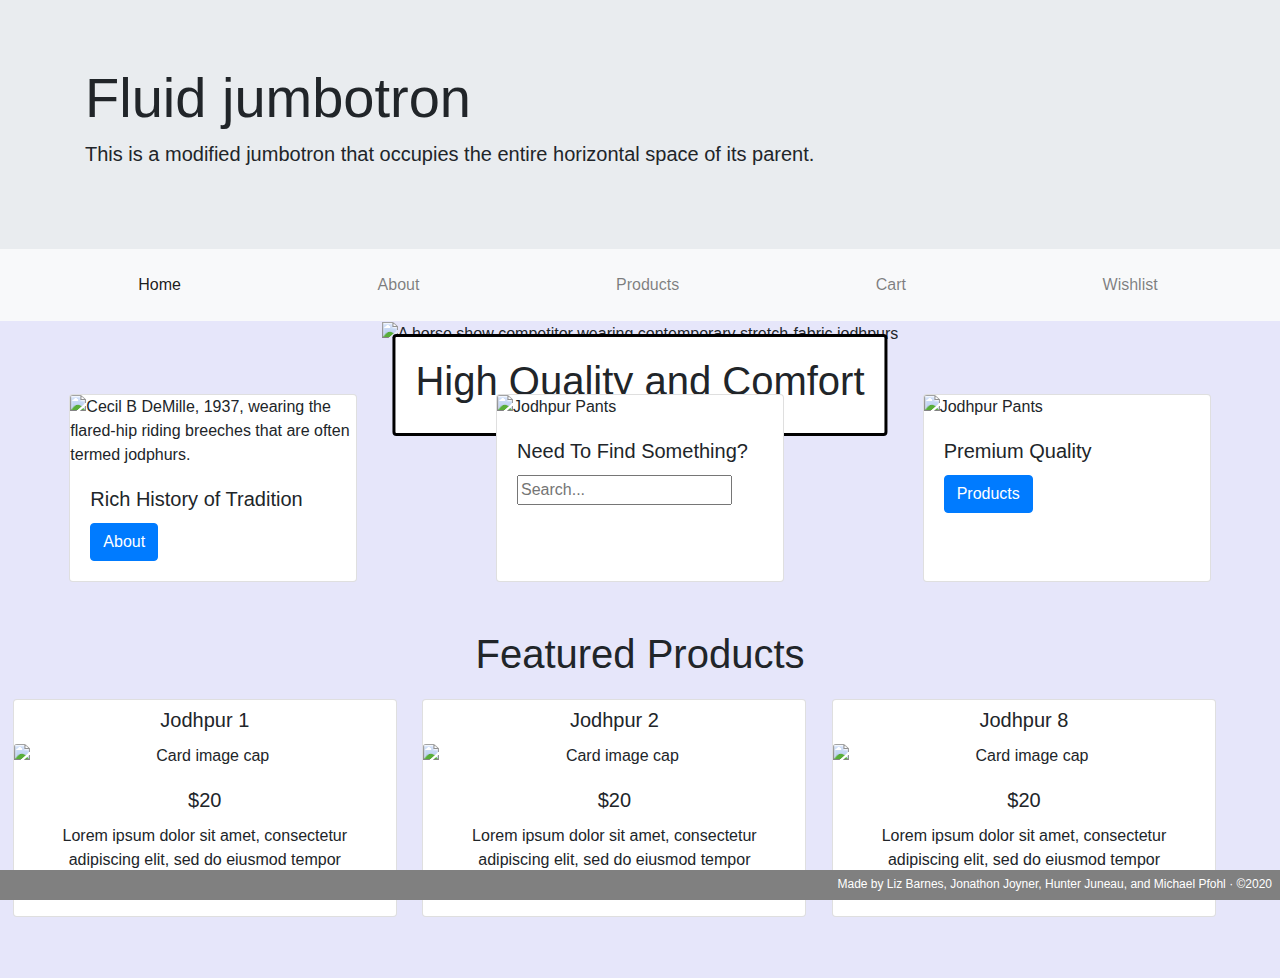
==== index.html @ e1a15bae "Merge pull request #45 from nss-evening-cohort-13/hj-home-featured" ====
<!DOCTYPE html>
<html lang="en">
	<head>
		<meta charset="UTF-8" />
		<meta name="viewport" content="width=device-width, initial-scale=1.0" />
		<title>Jodhpur Pants</title>
		<link
			rel="stylesheet"
			href="https://stackpath.bootstrapcdn.com/bootstrap/4.5.2/css/bootstrap.min.css"
			integrity="sha384-JcKb8q3iqJ61gNV9KGb8thSsNjpSL0n8PARn9HuZOnIxN0hoP+VmmDGMN5t9UJ0Z"
			crossorigin="anonymous"
		/>
		<link rel="stylesheet" href="main.css" />
	</head>
	<body>
		<!-- Navbar Start -->
		<div class="jumbotron jumbotron-fluid m-0">
			<div class="container">
				<h1 class="display-4">Fluid jumbotron</h1>
				<p class="lead">
					This is a modified jumbotron that occupies the entire horizontal space
					of its parent.
				</p>
			</div>
		</div>
		<nav class="m-0 navbar navbar-expand-lg navbar-light bg-light sticky-top">
			<a class="navbar-brand" href="#"></a>
			<button
				class="navbar-toggler"
				type="button"
				data-toggle="collapse"
				data-target="#navbarNavDropdown"
				aria-controls="navbarNavDropdown"
				aria-expanded="false"
				aria-label="Toggle navigation"
			>
				<span class="navbar-toggler-icon"></span>
			</button>
			<div
				class="collapse navbar-collapse m-0 d-block p-2 justify-content-around"
				id="navbarNavDropdown"
			>
				<ul class="navbar-nav d-flex justify-content-around w-100">
					<li class="nav-item active">
						<a class="nav-link" href="index.html"
							>Home <span class="sr-only">(current)</span></a
						>
					</li>
					<li class="nav-item">
						<a class="nav-link" href="about.html">About</a>
					</li>
					<li class="nav-item">
						<a class="nav-link" href="products.html">Products</a>
					</li>
					<li class="nav-item">
						<a class="nav-link" id="cart-nav">Cart</a>
					</li>
					<li class="nav-item">
						<a class="nav-link" id="wishlist-nav">Wishlist</a>
					</li>
				</ul>
			</div>
		</nav>
		<!-- Navbar End -->
		<!-- Main Image Start -->
		<div class="main-img-container">
			<img
				class="main-img"
				src="https://upload.wikimedia.org/wikipedia/commons/thumb/f/fa/Horse_riding_in_coca_cola_arena_-_melbourne_show_2005.jpg/1200px-Horse_riding_in_coca_cola_arena_-_melbourne_show_2005.jpg"
				alt="A horse show competitor wearing contemporary stretch-fabric jodhpurs"
			/>
			<div class="card main-img-text">
				<h1 class="card-body">
					High Quality and Comfort
				</h1>
			</div>
		</div>
		<!-- Main Image End -->
		<!-- Feature Cards Start -->
		<div class="d-flex flex-row justify-content-around mt-5 mb-5">
			<div class="card" style="width: 18rem;">
				<img
					src="https://upload.wikimedia.org/wikipedia/commons/thumb/9/9f/Cecil_B_DeMille_1937.JPG/220px-Cecil_B_DeMille_1937.JPG"
					class="card-img-top"
					alt="Cecil B DeMille, 1937, wearing the flared-hip riding breeches that are often termed jodphurs."
				/>
				<div class="card-body">
					<h5 class="card-title">Rich History of Tradition</h5>
					<a href="./about.html" class="btn btn-primary">About</a>
				</div>
			</div>
			<div class="card" style="width: 18rem;">
				<img
					src="https://i.pinimg.com/originals/2d/55/c9/2d55c911b4bfd07874af13a6bf003126.jpg"
					class="card-img-top"
					alt="Jodhpur Pants"
				/>
				<div class="card-body">
					<h5 class="card-title">Need To Find Something?</h5>
					<input type="text" placeholder="Search..." />
				</div>
			</div>
			<div class="card" style="width: 18rem;">
				<img
					src="https://skypic.attic.city/?bucket=cdn.attic.city&key=items/1f12242be04d0195723a4af8f5a5dfd76d7a2e0e3f367a5ec903181e2983c813-w670h705q75fit.jpeg"
					class="card-img-top"
					alt="Jodhpur Pants"
				/>
				<div class="card-body">
					<h5 class="card-title">Premium Quality</h5>
					<a href="./products.html" class="btn btn-primary">Products</a>
				</div>
			</div>
		</div>
		<!-- Feature Cards End -->
		<!-- Featured Products Start -->
		<div class="mb-5">
			<h1 class="text-center">Featured Products</h1>
			<div class="d-flex" id="featured-products"></div>
		</div>
		<!-- Featured Products End -->
		<!-- Footer Start -->
		<div class="text-right footer--container">
			<p class="mr-2 footer--content">
				Made by <a href="https://github.com/liz-barnes">Liz Barnes,</a>
				<a href="https://github.com/Jonathon22">Jonathon Joyner,</a>
				<a href="https://github.com/HunterJuneau">Hunter Juneau,</a> and
				<a href="https://github.com/michaelpfohl">Michael Pfohl</a> · ©2020
			</p>
		</div>
		<!-- Footer End -->

		<script
			src="https://code.jquery.com/jquery-3.5.1.slim.min.js"
			integrity="sha384-DfXdz2htPH0lsSSs5nCTpuj/zy4C+OGpamoFVy38MVBnE+IbbVYUew+OrCXaRkfj"
			crossorigin="anonymous"
		></script>
		<script
			src="https://cdn.jsdelivr.net/npm/popper.js@1.16.1/dist/umd/popper.min.js"
			integrity="sha384-9/reFTGAW83EW2RDu2S0VKaIzap3H66lZH81PoYlFhbGU+6BZp6G7niu735Sk7lN"
			crossorigin="anonymous"
		></script>
		<script
			src="https://stackpath.bootstrapcdn.com/bootstrap/4.5.2/js/bootstrap.min.js"
			integrity="sha384-B4gt1jrGC7Jh4AgTPSdUtOBvfO8shuf57BaghqFfPlYxofvL8/KUEfYiJOMMV+rV"
			crossorigin="anonymous"
		></script>
		<script src="main.js"></script>
	</body>
</html>
---- main.css ----
body {
    background: lavender;
   
}

.footer--container {
    position: fixed;
    left: 0;
    bottom: 0;
    width: 100%;
    background: gray;
    color: white;
    height: 30px;
    text-align: center;
}

.footer--content {
    font-size: 12px;
    padding:  5px 0px 0px 0px;
    margin: auto;
}

.footer--content a {
    color: white;
}
.footer--content a:hover {
    color: violet;
}

.tab-content h1 {
    justify-content: center;
    border-bottom: 1px solid gray;
    display: inline-block;
    letter-spacing: 2px;
    font-family: 'Courier New', Courier, monospace;
}

.tab-content {
    justify-content: space-around;
    padding: 50px;
    margin-left: 0;
    /* margin-left: 0; */
}

.tab-content p {
    margin-left: auto;
}

.col-4 {
    flex-basis: 0;
    flex-grow: 1;
    max-width: 100%;
    position: relative;
    padding: 50px;
    margin: 10px;
    width: 200px;
    box-sizing: border-box;
}

.list-group {
    margin-left: 60px;
}

.main-img-container {
    position: relative;
    text-align: center;
}

.main-img {
    width: 100%;
}

.main-img-text {
    position: absolute;
    top: 50%;
    left: 50%;
    transform: translate(-50%, 0);
    background-color: white;
    border: 3px solid black;
}
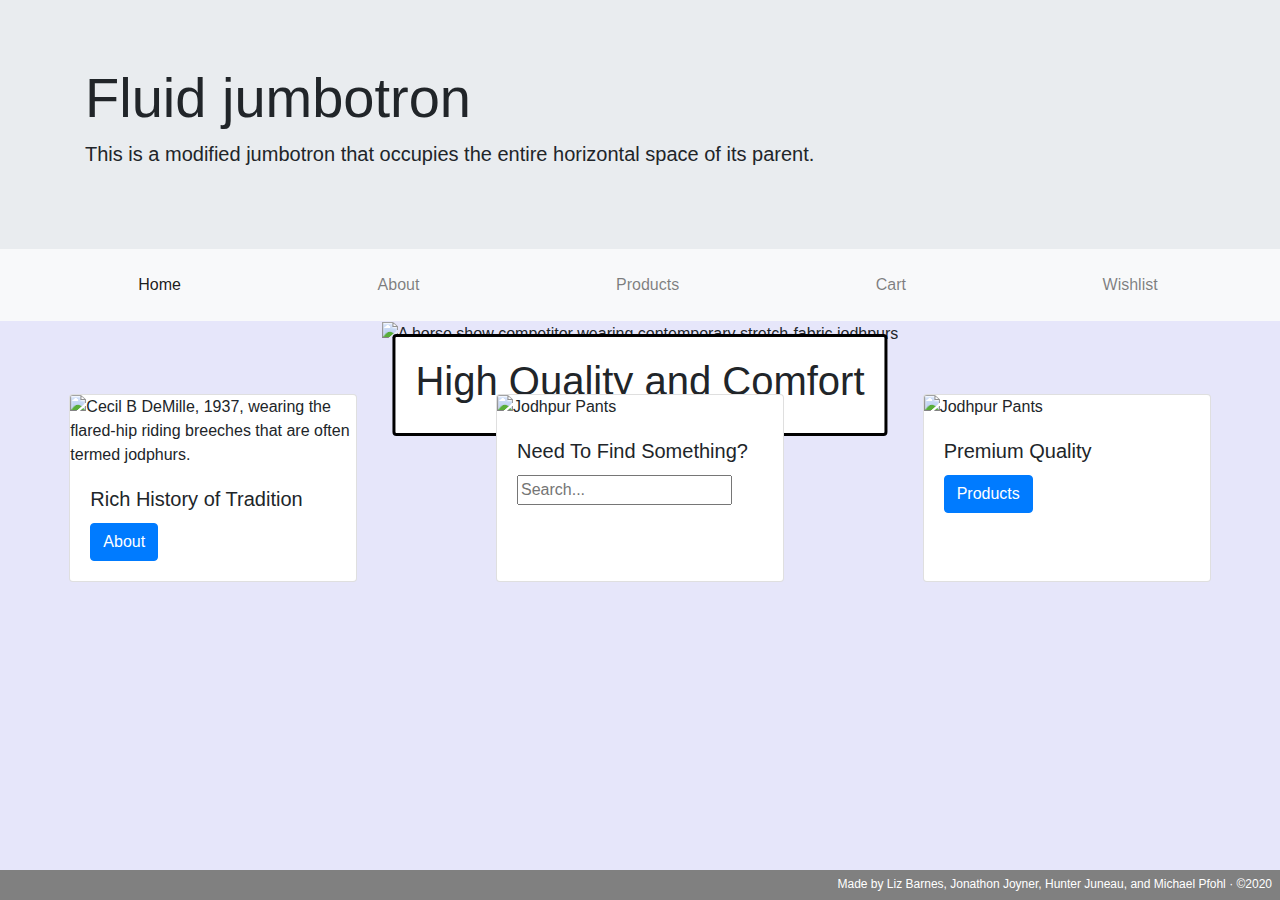
==== commit 9d6ccf3f: "show cart products, order summary, and wishlist when click 'cart'" ====
--- a/index.html
+++ b/index.html
@@ -54,10 +54,10 @@
 					</li>
 					<li class="nav-item">
 						<a class="nav-link" id="cart-nav">Cart</a>
-					</li>
-					<li class="nav-item">
-						<a class="nav-link" id="wishlist-nav">Wishlist</a>
-					</li>
+                    </li>
+                    <li class="nav-item">
+                        <a class="nav-link">Wishlist</a>
+                    </li>
 				</ul>
 			</div>
 		</nav>
@@ -113,12 +113,6 @@
 			</div>
 		</div>
 		<!-- Feature Cards End -->
-		<!-- Featured Products Start -->
-		<div class="mb-5">
-			<h1 class="text-center">Featured Products</h1>
-			<div class="d-flex" id="featured-products"></div>
-		</div>
-		<!-- Featured Products End -->
 		<!-- Footer Start -->
 		<div class="text-right footer--container">
 			<p class="mr-2 footer--content">
--- a/main.css
+++ b/main.css
@@ -1,6 +1,23 @@
 body {
     background: lavender;
    
+}
+
+#headerWishlist {
+    max-width: 300px;
+}
+
+#gridContainer {
+    list-style: none;
+   }
+
+#btnRemoveFromWishlist {
+    font-size: 12px;
+    margin-bottom: 35px;
+}
+
+#btnAddToCart {
+    font-size: 12px;
 }
 
 .footer--container {
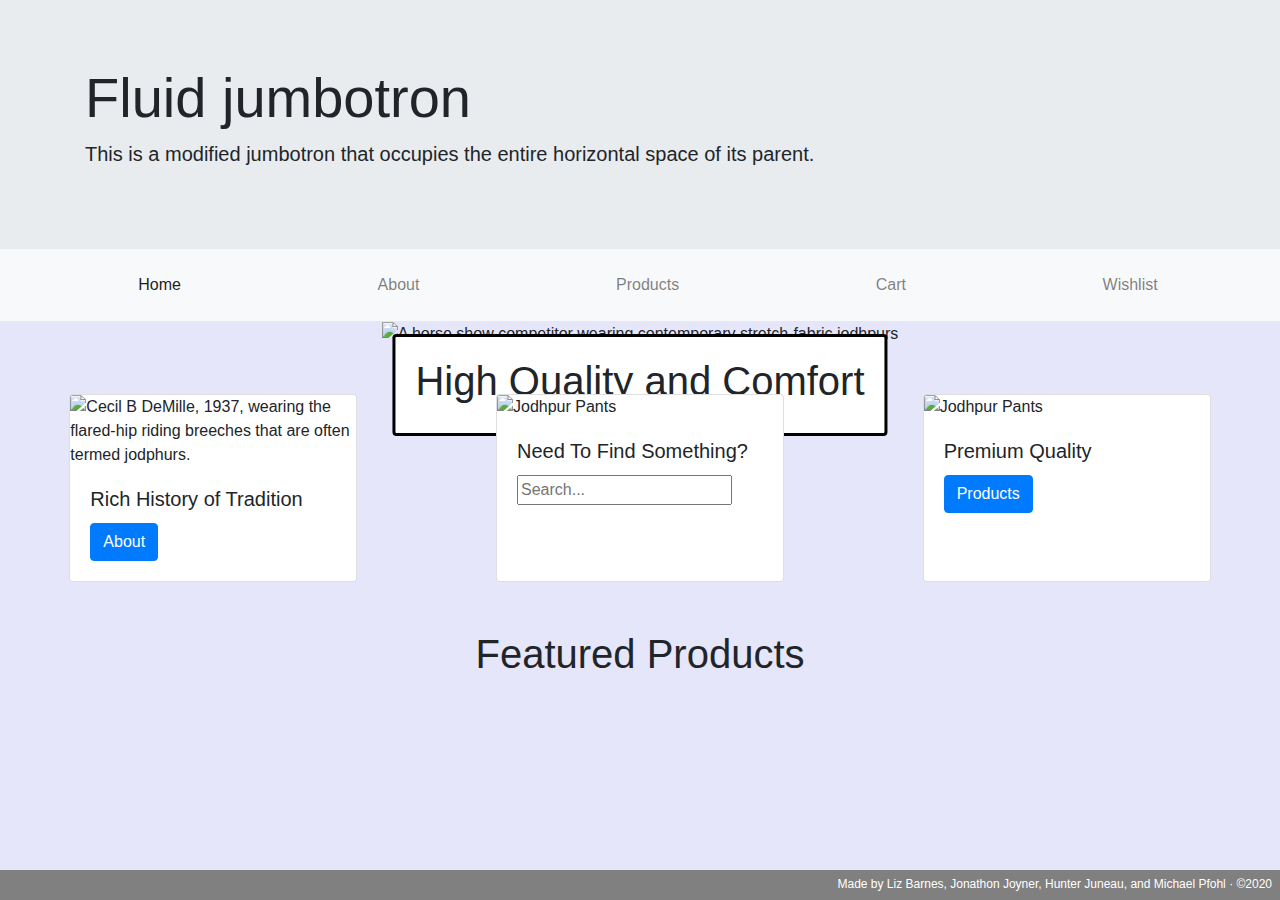
==== commit a873b6f7: "allow navbar to collapse when viewport reaches small size" ====
--- a/index.html
+++ b/index.html
@@ -37,7 +37,7 @@
 				<span class="navbar-toggler-icon"></span>
 			</button>
 			<div
-				class="collapse navbar-collapse m-0 d-block p-2 justify-content-around"
+				class="collapse navbar-collapse m-0 p-2 justify-content-around"
 				id="navbarNavDropdown"
 			>
 				<ul class="navbar-nav d-flex justify-content-around w-100">
@@ -53,11 +53,11 @@
 						<a class="nav-link" href="products.html">Products</a>
 					</li>
 					<li class="nav-item">
-						<a class="nav-link" id="cart-nav">Cart</a>
-                    </li>
-                    <li class="nav-item">
-                        <a class="nav-link">Wishlist</a>
-                    </li>
+						<a class="nav-link" id="cart-nav" href="">Cart</a>
+					</li>
+					<li class="nav-item">
+						<a class="nav-link" id="wishlist-nav" href="">Wishlist</a>
+					</li>
 				</ul>
 			</div>
 		</nav>
@@ -113,6 +113,12 @@
 			</div>
 		</div>
 		<!-- Feature Cards End -->
+		<!-- Featured Products Start -->
+		<div class="mb-5">
+			<h1 class="text-center">Featured Products</h1>
+			<div class="d-flex" id="featured-products"></div>
+		</div>
+		<!-- Featured Products End -->
 		<!-- Footer Start -->
 		<div class="text-right footer--container">
 			<p class="mr-2 footer--content">
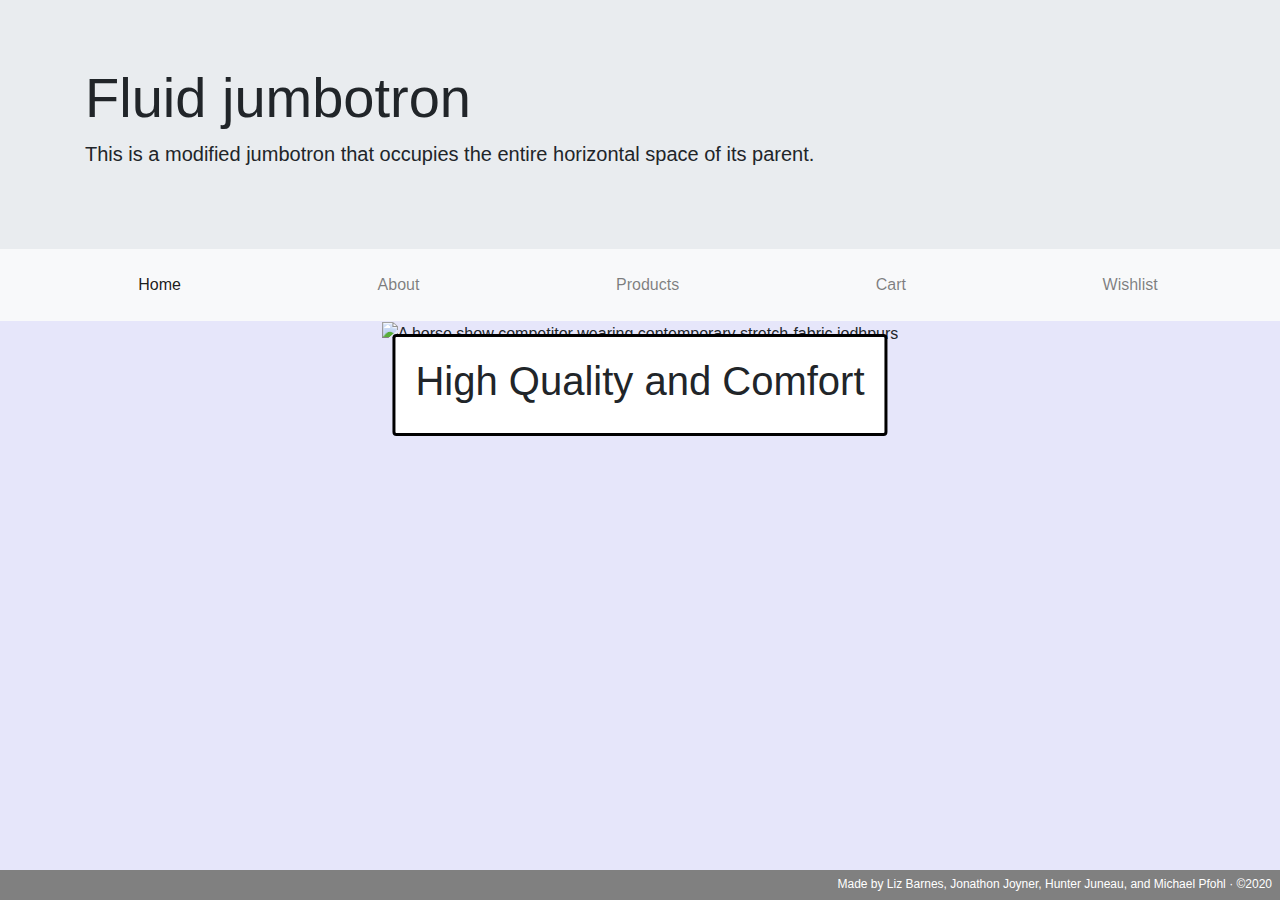
==== commit 4d9c521b: "added changes to populate information from comments form" ====
--- a/index.html
+++ b/index.html
@@ -37,7 +37,7 @@
 				<span class="navbar-toggler-icon"></span>
 			</button>
 			<div
-				class="collapse navbar-collapse m-0 p-2 justify-content-around"
+				class="collapse navbar-collapse m-0 d-block p-2 justify-content-around"
 				id="navbarNavDropdown"
 			>
 				<ul class="navbar-nav d-flex justify-content-around w-100">
@@ -53,72 +53,28 @@
 						<a class="nav-link" href="products.html">Products</a>
 					</li>
 					<li class="nav-item">
-						<a class="nav-link" id="cart-nav" href="">Cart</a>
-					</li>
-					<li class="nav-item">
-						<a class="nav-link" id="wishlist-nav" href="">Wishlist</a>
-					</li>
+						<a class="nav-link" id= "cart-nav">Cart</a>
+                    </li>
+                    <li class="nav-item">
+                        <a class="nav-link" id="wishlist-nav">Wishlist</a>
+                    </li>
 				</ul>
 			</div>
 		</nav>
 		<!-- Navbar End -->
 		<!-- Main Image Start -->
 		<div class="main-img-container">
-			<img
-				class="main-img"
+			<img class="main-img"
 				src="https://upload.wikimedia.org/wikipedia/commons/thumb/f/fa/Horse_riding_in_coca_cola_arena_-_melbourne_show_2005.jpg/1200px-Horse_riding_in_coca_cola_arena_-_melbourne_show_2005.jpg"
 				alt="A horse show competitor wearing contemporary stretch-fabric jodhpurs"
-			/>
-			<div class="card main-img-text">
-				<h1 class="card-body">
-					High Quality and Comfort
-				</h1>
-			</div>
+      />
+      <div class="card main-img-text">
+        <h1 class="card-body">
+          High Quality and Comfort
+        </h1>
+      </div>
 		</div>
 		<!-- Main Image End -->
-		<!-- Feature Cards Start -->
-		<div class="d-flex flex-row justify-content-around mt-5 mb-5">
-			<div class="card" style="width: 18rem;">
-				<img
-					src="https://upload.wikimedia.org/wikipedia/commons/thumb/9/9f/Cecil_B_DeMille_1937.JPG/220px-Cecil_B_DeMille_1937.JPG"
-					class="card-img-top"
-					alt="Cecil B DeMille, 1937, wearing the flared-hip riding breeches that are often termed jodphurs."
-				/>
-				<div class="card-body">
-					<h5 class="card-title">Rich History of Tradition</h5>
-					<a href="./about.html" class="btn btn-primary">About</a>
-				</div>
-			</div>
-			<div class="card" style="width: 18rem;">
-				<img
-					src="https://i.pinimg.com/originals/2d/55/c9/2d55c911b4bfd07874af13a6bf003126.jpg"
-					class="card-img-top"
-					alt="Jodhpur Pants"
-				/>
-				<div class="card-body">
-					<h5 class="card-title">Need To Find Something?</h5>
-					<input type="text" placeholder="Search..." />
-				</div>
-			</div>
-			<div class="card" style="width: 18rem;">
-				<img
-					src="https://skypic.attic.city/?bucket=cdn.attic.city&key=items/1f12242be04d0195723a4af8f5a5dfd76d7a2e0e3f367a5ec903181e2983c813-w670h705q75fit.jpeg"
-					class="card-img-top"
-					alt="Jodhpur Pants"
-				/>
-				<div class="card-body">
-					<h5 class="card-title">Premium Quality</h5>
-					<a href="./products.html" class="btn btn-primary">Products</a>
-				</div>
-			</div>
-		</div>
-		<!-- Feature Cards End -->
-		<!-- Featured Products Start -->
-		<div class="mb-5">
-			<h1 class="text-center">Featured Products</h1>
-			<div class="d-flex" id="featured-products"></div>
-		</div>
-		<!-- Featured Products End -->
 		<!-- Footer Start -->
 		<div class="text-right footer--container">
 			<p class="mr-2 footer--content">
--- a/main.css
+++ b/main.css
@@ -1,23 +1,6 @@
 body {
     background: lavender;
    
-}
-
-#headerWishlist {
-    max-width: 300px;
-}
-
-#gridContainer {
-    list-style: none;
-   }
-
-#btnRemoveFromWishlist {
-    font-size: 12px;
-    margin-bottom: 35px;
-}
-
-#btnAddToCart {
-    font-size: 12px;
 }
 
 .footer--container {
@@ -44,6 +27,8 @@
     color: violet;
 }
 
+
+
 .tab-content h1 {
     justify-content: center;
     border-bottom: 1px solid gray;
@@ -61,6 +46,7 @@
 
 .tab-content p {
     margin-left: auto;
+    margin-right: 100px;
 }
 
 .col-4 {
@@ -78,6 +64,7 @@
     margin-left: 60px;
 }
 
+
 .main-img-container {
     position: relative;
     text-align: center;
@@ -94,4 +81,10 @@
     transform: translate(-50%, 0);
     background-color: white;
     border: 3px solid black;
+}
+
+.container-md {
+    width: 500px;
+    margin-left: 50em;
+    margin-bottom: 100px;
 }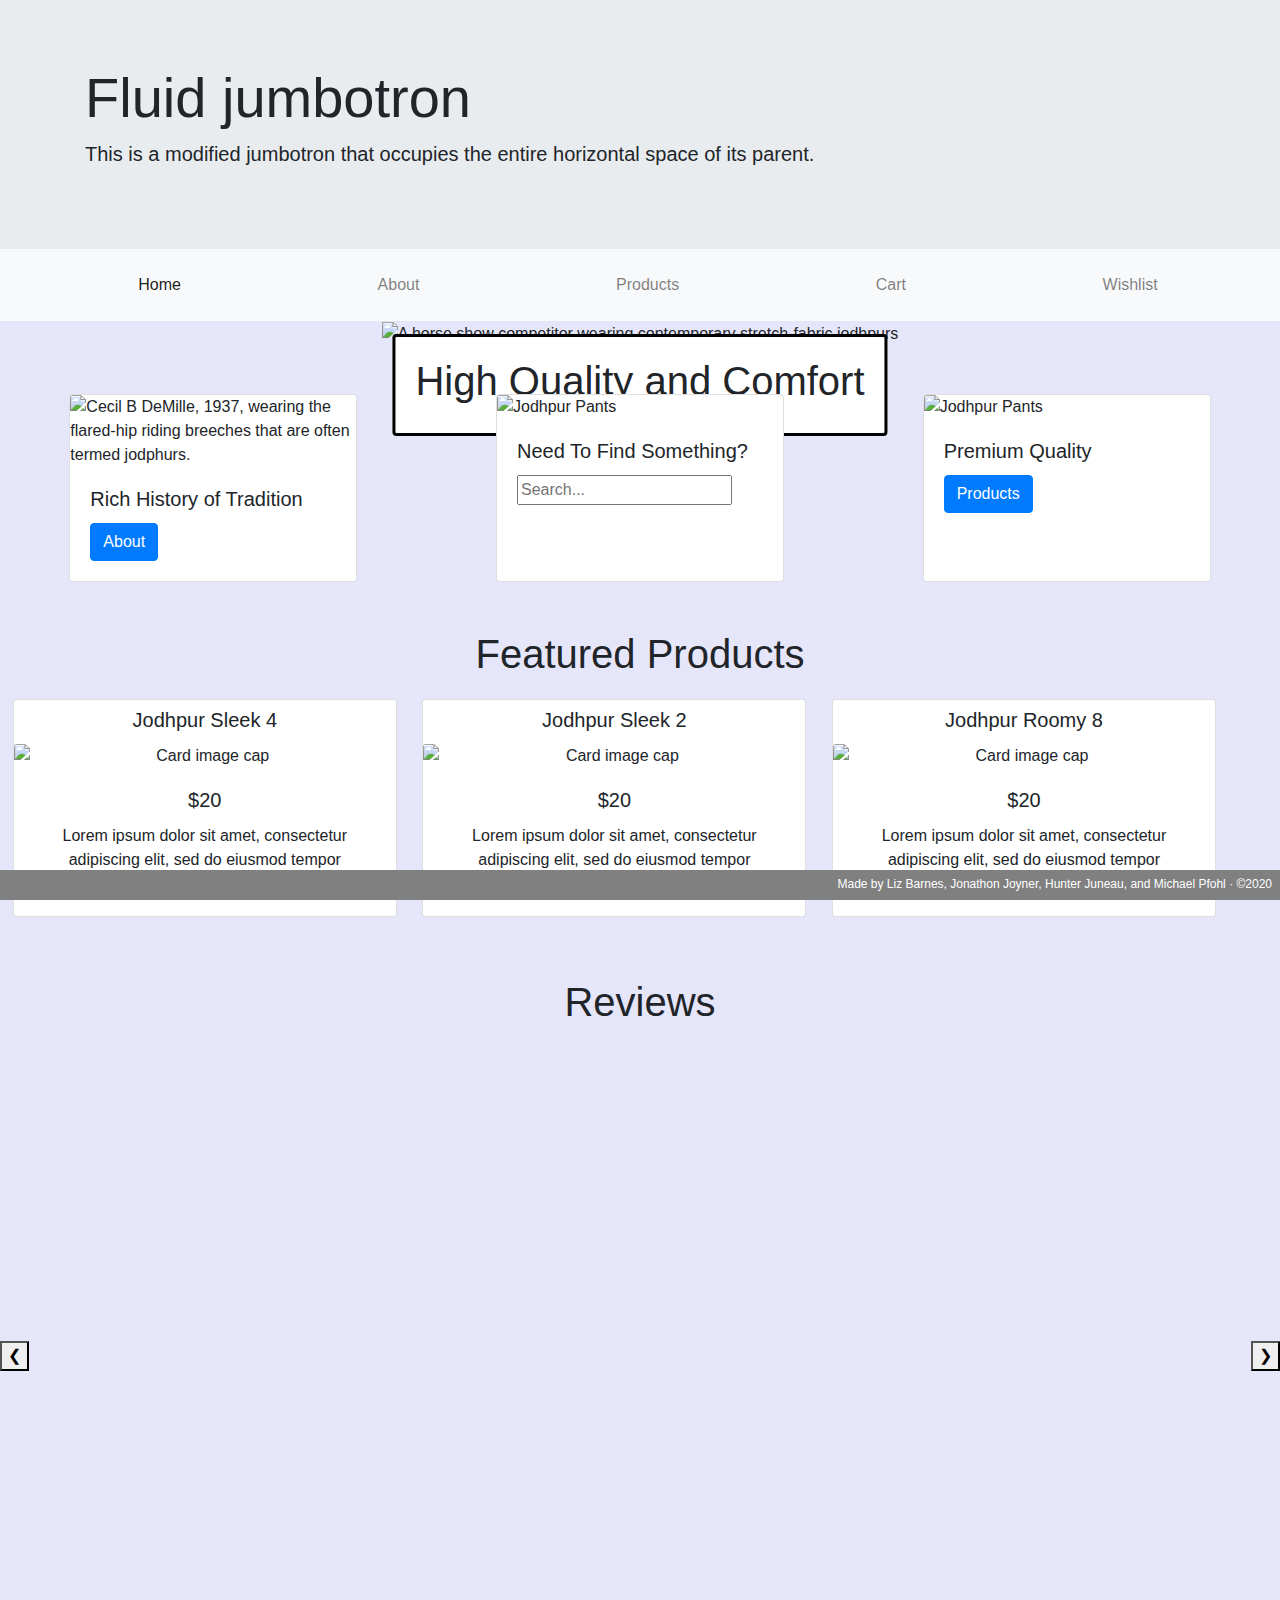
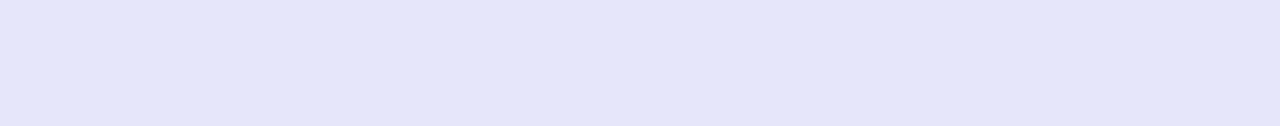
==== commit b997280f: "fixed conflicts" ====
--- a/index.html
+++ b/index.html
@@ -37,7 +37,7 @@
 				<span class="navbar-toggler-icon"></span>
 			</button>
 			<div
-				class="collapse navbar-collapse m-0 d-block p-2 justify-content-around"
+				class="collapse navbar-collapse m-0 p-2 justify-content-around"
 				id="navbarNavDropdown"
 			>
 				<ul class="navbar-nav d-flex justify-content-around w-100">
@@ -53,28 +53,110 @@
 						<a class="nav-link" href="products.html">Products</a>
 					</li>
 					<li class="nav-item">
-						<a class="nav-link" id= "cart-nav">Cart</a>
-                    </li>
-                    <li class="nav-item">
-                        <a class="nav-link" id="wishlist-nav">Wishlist</a>
-                    </li>
+						<a class="nav-link" id="cart-nav" href="">Cart</a>
+					</li>
+					<li class="nav-item">
+						<a class="nav-link" id="wishlist-nav" href="">Wishlist</a>
+					</li>
 				</ul>
 			</div>
 		</nav>
 		<!-- Navbar End -->
 		<!-- Main Image Start -->
 		<div class="main-img-container">
-			<img class="main-img"
+			<img
+				class="main-img"
 				src="https://upload.wikimedia.org/wikipedia/commons/thumb/f/fa/Horse_riding_in_coca_cola_arena_-_melbourne_show_2005.jpg/1200px-Horse_riding_in_coca_cola_arena_-_melbourne_show_2005.jpg"
 				alt="A horse show competitor wearing contemporary stretch-fabric jodhpurs"
-      />
-      <div class="card main-img-text">
-        <h1 class="card-body">
-          High Quality and Comfort
-        </h1>
-      </div>
+			/>
+			<div class="card main-img-text">
+				<h1 class="card-body">
+					High Quality and Comfort
+				</h1>
+			</div>
 		</div>
 		<!-- Main Image End -->
+		<!-- Feature Cards Start -->
+		<div class="d-flex flex-row justify-content-around mt-5 mb-5">
+			<div class="card" style="width: 18rem;">
+				<img
+					src="https://upload.wikimedia.org/wikipedia/commons/thumb/9/9f/Cecil_B_DeMille_1937.JPG/220px-Cecil_B_DeMille_1937.JPG"
+					class="card-img-top"
+					alt="Cecil B DeMille, 1937, wearing the flared-hip riding breeches that are often termed jodphurs."
+				/>
+				<div class="card-body">
+					<h5 class="card-title">Rich History of Tradition</h5>
+					<a href="./about.html" class="btn btn-primary">About</a>
+				</div>
+			</div>
+			<div class="card" style="width: 18rem;">
+				<img
+					src="https://i.pinimg.com/originals/2d/55/c9/2d55c911b4bfd07874af13a6bf003126.jpg"
+					class="card-img-top"
+					alt="Jodhpur Pants"
+				/>
+				<div class="card-body">
+					<h5 class="card-title">Need To Find Something?</h5>
+					<input type="text" placeholder="Search..." />
+				</div>
+			</div>
+			<div class="card" style="width: 18rem;">
+				<img
+					src="https://skypic.attic.city/?bucket=cdn.attic.city&key=items/1f12242be04d0195723a4af8f5a5dfd76d7a2e0e3f367a5ec903181e2983c813-w670h705q75fit.jpeg"
+					class="card-img-top"
+					alt="Jodhpur Pants"
+				/>
+				<div class="card-body">
+					<h5 class="card-title">Premium Quality</h5>
+					<a href="./products.html" class="btn btn-primary">Products</a>
+				</div>
+			</div>
+		</div>
+		<!-- Feature Cards End -->
+		<!-- Featured Products Start -->
+		<div class="mb-5">
+			<h1 class="text-center">Featured Products</h1>
+			<div class="d-flex" id="featured-products"></div>
+		</div>
+		<!-- Featured Products End -->
+		<!-- Reviews Start -->
+		<div class="mb-5">
+			<h1 class="text-center">Reviews</h1>
+			<div id="control-container">
+				<button class="slide-button" id="slide-left">&#10094;</button>
+				<button class="slide-button" id="slide-right">&#10095;</button>
+				<div role="list" id="slide-container">
+					<iframe
+						class="review-slide"
+						width="560"
+						height="315"
+						src="https://www.youtube.com/embed/Ke2zI5euA_8"
+						frameborder="0"
+						allow="accelerometer; autoplay; encrypted-media; gyroscope; picture-in-picture"
+						allowfullscreen
+					></iframe>
+					<iframe
+						class="review-slide"
+						width="560"
+						height="315"
+						src="https://www.youtube.com/embed/csw7s0E6hT4"
+						frameborder="0"
+						allow="accelerometer; autoplay; encrypted-media; gyroscope; picture-in-picture"
+						allowfullscreen
+					></iframe>
+					<iframe
+						class="review-slide"
+						width="560"
+						height="315"
+						src="https://www.youtube.com/embed/VQzQG3PiSNw"
+						frameborder="0"
+						allow="accelerometer; autoplay; encrypted-media; gyroscope; picture-in-picture"
+						allowfullscreen
+					></iframe>
+				</div>
+			</div>
+		</div>
+		<!-- Reviews End -->
 		<!-- Footer Start -->
 		<div class="text-right footer--container">
 			<p class="mr-2 footer--content">
--- a/main.css
+++ b/main.css
@@ -26,8 +26,6 @@
 .footer--content a:hover {
     color: violet;
 }
-
-
 
 .tab-content h1 {
     justify-content: center;
@@ -83,6 +81,16 @@
     border: 3px solid black;
 }
 
+#control-container {
+    display: flex;
+    justify-content: center;
+    align-items: center;
+}
+
+#slide-right {
+    order: 1;
+}
+
 .container-md {
     width: 500px;
     margin-left: 50em;
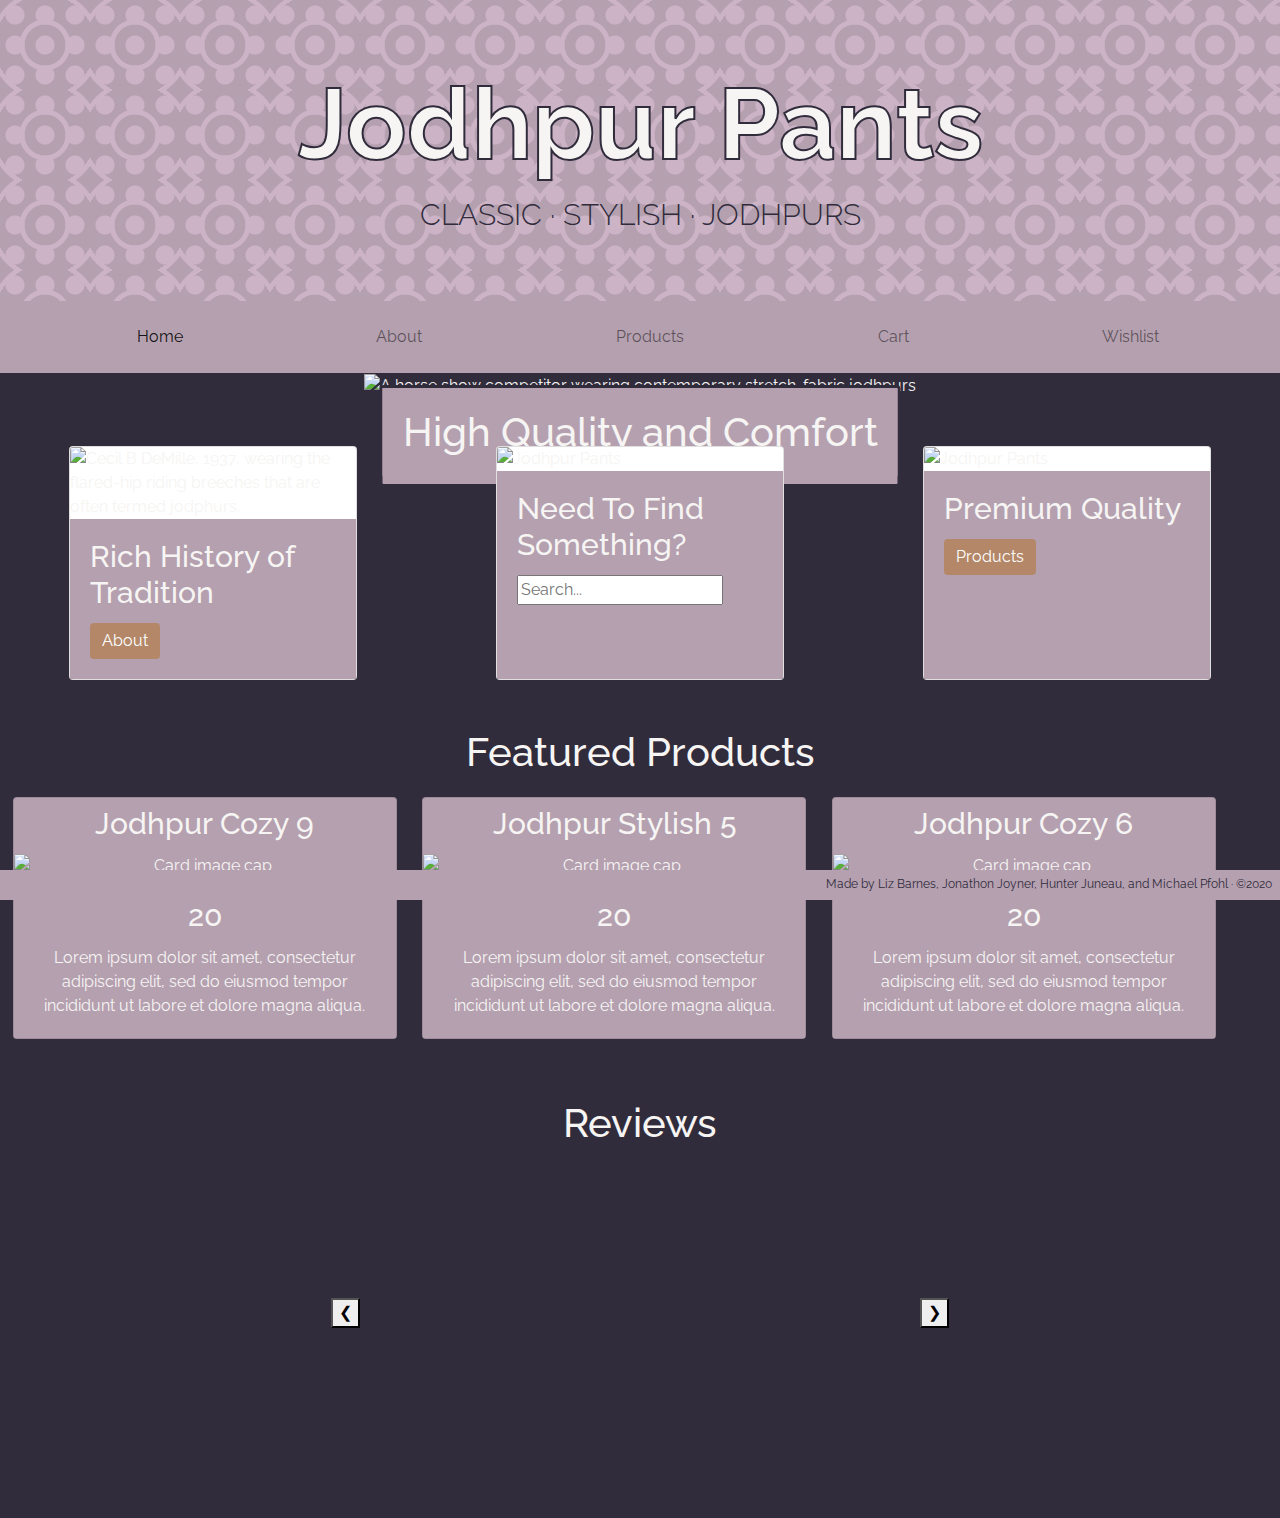
==== commit caf57411: "styled cart & wishlist" ====
--- a/index.html
+++ b/index.html
@@ -4,6 +4,7 @@
 		<meta charset="UTF-8" />
 		<meta name="viewport" content="width=device-width, initial-scale=1.0" />
 		<title>Jodhpur Pants</title>
+		<link href="https://fonts.googleapis.com/css2?family=Raleway:wght@100;200;400;700&display=swap" rel="stylesheet">
 		<link
 			rel="stylesheet"
 			href="https://stackpath.bootstrapcdn.com/bootstrap/4.5.2/css/bootstrap.min.css"
@@ -14,16 +15,15 @@
 	</head>
 	<body>
 		<!-- Navbar Start -->
-		<div class="jumbotron jumbotron-fluid m-0">
+		<div class="jumbotron jumbotron-fluid m-0 jumbotron--banner">
 			<div class="container">
-				<h1 class="display-4">Fluid jumbotron</h1>
-				<p class="lead">
-					This is a modified jumbotron that occupies the entire horizontal space
-					of its parent.
-				</p>
+			  <h1 class="display-4 d-flex justify-content-center jumbotron--header">Jodhpur Pants</h1>
+			  <p class="lead d-flex justify-content-center jumbotron--details">
+				CLASSIC · STYLISH · JODHPURS
+			  </p>
 			</div>
-		</div>
-		<nav class="m-0 navbar navbar-expand-lg navbar-light bg-light sticky-top">
+		  </div>
+		<nav class="m-0 navbar navbar-expand-lg navbar-light nav--bar sticky-top">
 			<a class="navbar-brand" href="#"></a>
 			<button
 				class="navbar-toggler"
@@ -53,10 +53,10 @@
 						<a class="nav-link" href="products.html">Products</a>
 					</li>
 					<li class="nav-item">
-						<a class="nav-link" id="cart-nav" href="">Cart</a>
+						<a class="nav-link" id="cart-nav">Cart</a>
 					</li>
 					<li class="nav-item">
-						<a class="nav-link" id="wishlist-nav" href="">Wishlist</a>
+						<a class="nav-link" id="wishlist-nav">Wishlist</a>
 					</li>
 				</ul>
 			</div>
--- a/main.css
+++ b/main.css
@@ -1,15 +1,113 @@
 body {
-    background: lavender;
-   
-}
+    background: #312C3C;
+    font-family: 'Raleway', serif;
+    color: #F6F5F3;
+}
+
+.jumbotron--banner {
+    /* background-image:
+    radial-gradient(circle at 100% 150%, #312C3C 24%, #B5A0B0 24%, #B5A0B0 28%, #312C3C 28%, #312C3C 36%, #B5A0B0 36%, #B5A0B0 40%, transparent 40%, transparent),
+    radial-gradient(circle at 0    150%, #312C3C 24%, #B5A0B0 24%, #B5A0B0 28%, #312C3C 28%, #312C3C 36%, #B5A0B0 36%, #B5A0B0 40%, transparent 40%, transparent),
+    radial-gradient(circle at 50%  100%, #B5A0B0 10%, #312C3C 10%, #312C3C 23%, #B5A0B0 23%, #B5A0B0 30%, #312C3C 30%, #312C3C 43%, #B5A0B0 43%, #B5A0B0 50%, #312C3C 50%, #312C3C 63%, #B5A0B0 63%, #B5A0B0 71%, transparent 71%, transparent),
+    radial-gradient(circle at 100% 50%, #B5A0B0 5%, #312C3C 5%, #312C3C 15%, #B5A0B0 15%, #B5A0B0 20%, #312C3C 20%, #312C3C 29%, #B5A0B0 29%, #B5A0B0 34%, #312C3C 34%, #312C3C 44%, #B5A0B0 44%, #B5A0B0 49%, transparent 49%, transparent),
+    radial-gradient(circle at 0    50%, #B5A0B0 5%, #312C3C 5%, #312C3C 15%, #B5A0B0 15%, #B5A0B0 20%, #312C3C 20%, #312C3C 29%, #B5A0B0 29%, #B5A0B0 34%, #312C3C 34%, #312C3C 44%, #B5A0B0 44%, #B5A0B0 49%, transparent 49%, transparent); */
+    background-color:#B5A0B0;
+    background-image:
+    radial-gradient(#ccb4c6 9px, transparent 10px),
+    repeating-radial-gradient(#ccb4c6 0, #ccb4c6 4px, transparent 5px, transparent 20px, #ccb4c6 21px, #ccb4c6 25px, transparent 26px, transparent 50px);
+    background-size: 30px 30px, 90px 90px;
+    background-position: 0 0;
+}
+
+.jumbotron--header {
+    font-weight: bold;
+    font-size: 100px;
+    -webkit-text-stroke: 2px #312C3C;
+}
+
+.jumbotron--details {
+    color: #312C3C;
+    font-size: 30px;
+    margin: 0;
+}
+
+.btn-primary {
+    background: #B38767;
+    border: none;
+}
+
+.btn-primary:hover {
+    background: #BC493B;
+}
+
+.btn-primary:focus {
+    background: #BC493B;
+}
+
+
+.nav--bar {
+    background: #B5A0B0;
+}
+
+.card-body {
+    background: #B5A0B0;
+}
+
+.product--card {
+    background: #B5A0B0;
+}
+
+.card-title {
+    font-size: 30px;
+}
+
+.search--bar {
+    background: #B38767;
+    justify-content: space-between;
+    width: 300px;
+    height: 40px;    
+    border: 2px solid #B38767;
+}
+
+.search--header {
+    margin: auto;
+}
+
+#gridContainer {
+    list-style: none;
+   }
+
+.containerWishlistPage {
+    width: 1000px;
+    color: #312C3C;
+}
+
+.containerCartWishlistPage {
+    color: #312C3C;
+
+}
+
+/* #containerCartWishlistPage {
+    margin: auto;
+
+}
+
+#btnRemoveFromWishlist {
+    font-size: 12px;
+    margin-bottom: 35px;
+}
+
+#btnAddToCart {
+    font-size: 12px;
+} */
 
 .footer--container {
     position: fixed;
     left: 0;
     bottom: 0;
     width: 100%;
-    background: gray;
-    color: white;
+    background: #B5A0B0;
+    color: #312C3C;
     height: 30px;
     text-align: center;
 }
@@ -21,10 +119,11 @@
 }
 
 .footer--content a {
-    color: white;
-}
+    color: #312C3C;
+}
+
 .footer--content a:hover {
-    color: violet;
+    color: #BC493B;
 }
 
 .tab-content h1 {
@@ -39,7 +138,6 @@
     justify-content: space-around;
     padding: 50px;
     margin-left: 0;
-    /* margin-left: 0; */
 }
 
 .tab-content p {
@@ -47,7 +145,7 @@
     margin-right: 100px;
 }
 
-.col-4 {
+/* .col-4 {
     flex-basis: 0;
     flex-grow: 1;
     max-width: 100%;
@@ -56,10 +154,23 @@
     margin: 10px;
     width: 200px;
     box-sizing: border-box;
-}
+} */
 
 .list-group {
     margin-left: 60px;
+}
+
+.list-group-item {
+    background: #B5A0B0;
+}
+
+.list-group-item.active {
+    background: #B38767;
+    border: none;
+}
+
+.list-group-item:hover {
+    background: #B38767;
 }
 
 
@@ -77,8 +188,8 @@
     top: 50%;
     left: 50%;
     transform: translate(-50%, 0);
-    background-color: white;
-    border: 3px solid black;
+    background-color: #B5A0B0;
+    border: 3px solid #312C3C;
 }
 
 #control-container {
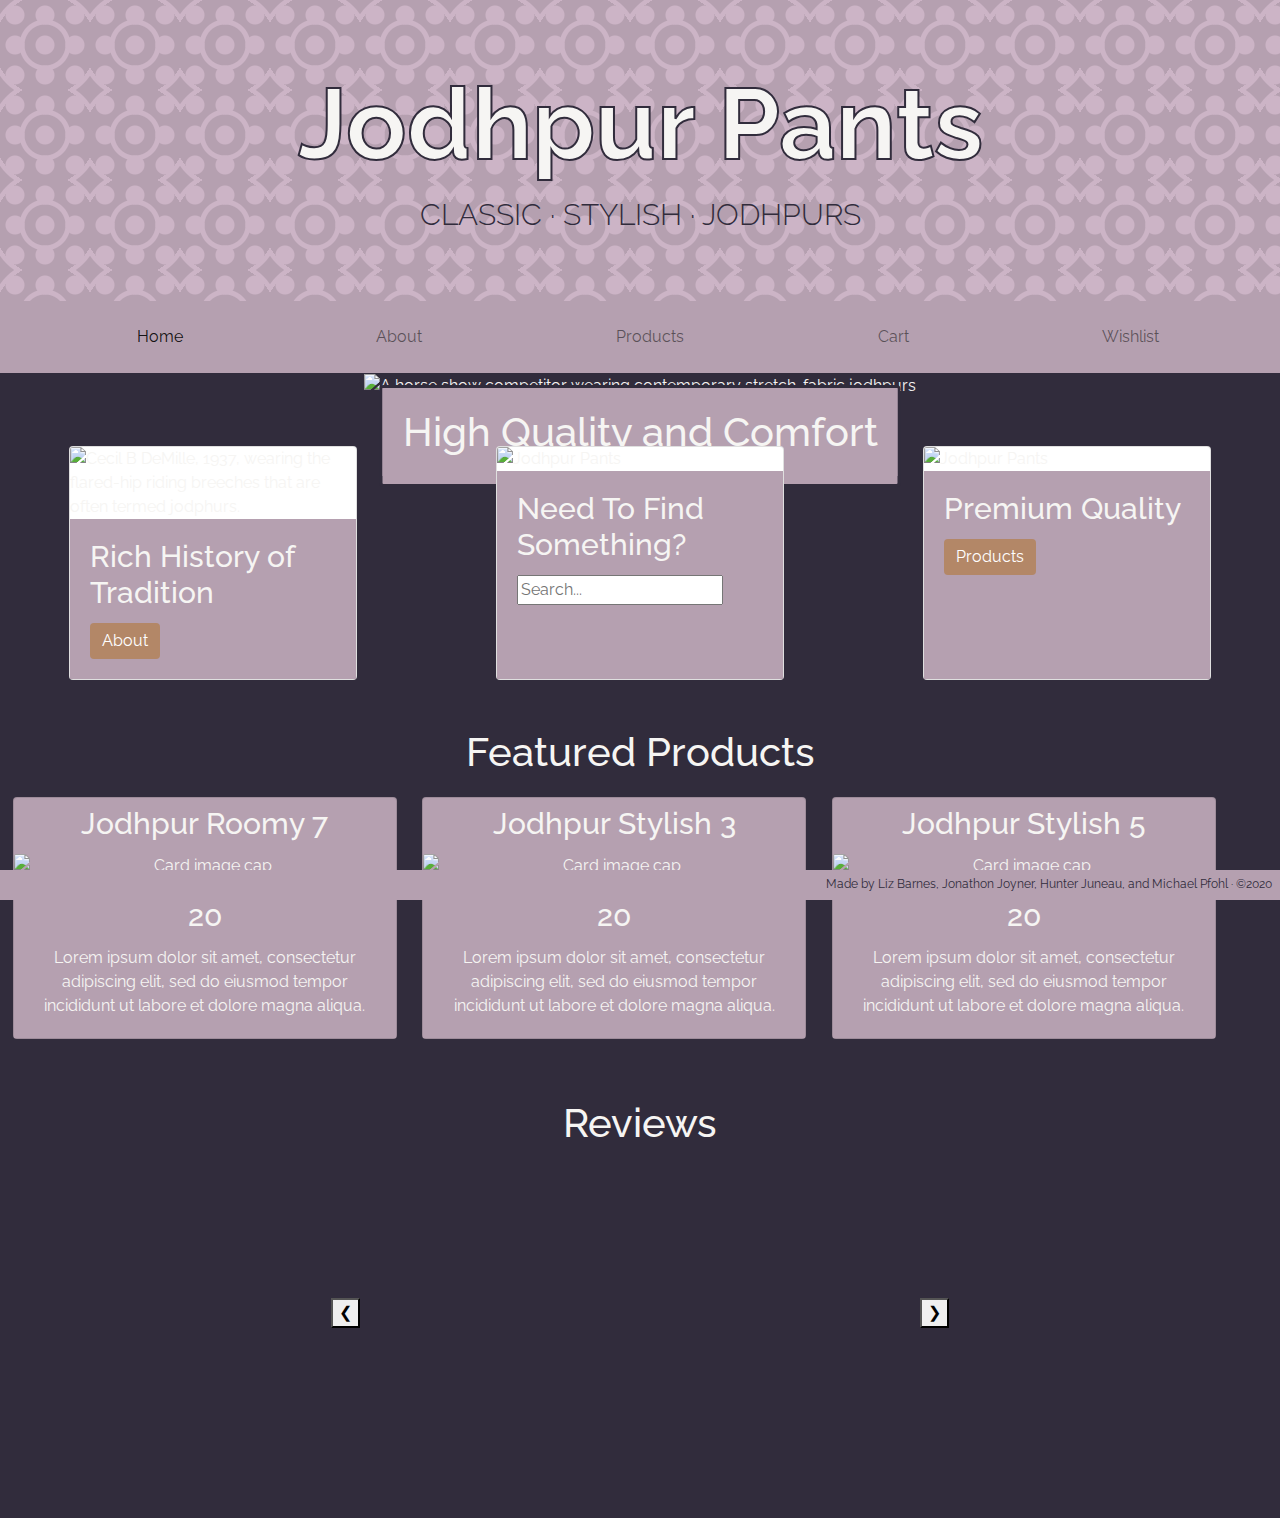
==== commit da67c3a6: "update to master" ====
--- a/index.html
+++ b/index.html
@@ -185,4 +185,4 @@
 		></script>
 		<script src="main.js"></script>
 	</body>
-</html>
+</html>--- a/main.css
+++ b/main.css
@@ -89,14 +89,11 @@
 
 /* #containerCartWishlistPage {
     margin: auto;
-
-}
-
+}
 #btnRemoveFromWishlist {
     font-size: 12px;
     margin-bottom: 35px;
 }
-
 #btnAddToCart {
     font-size: 12px;
 } */
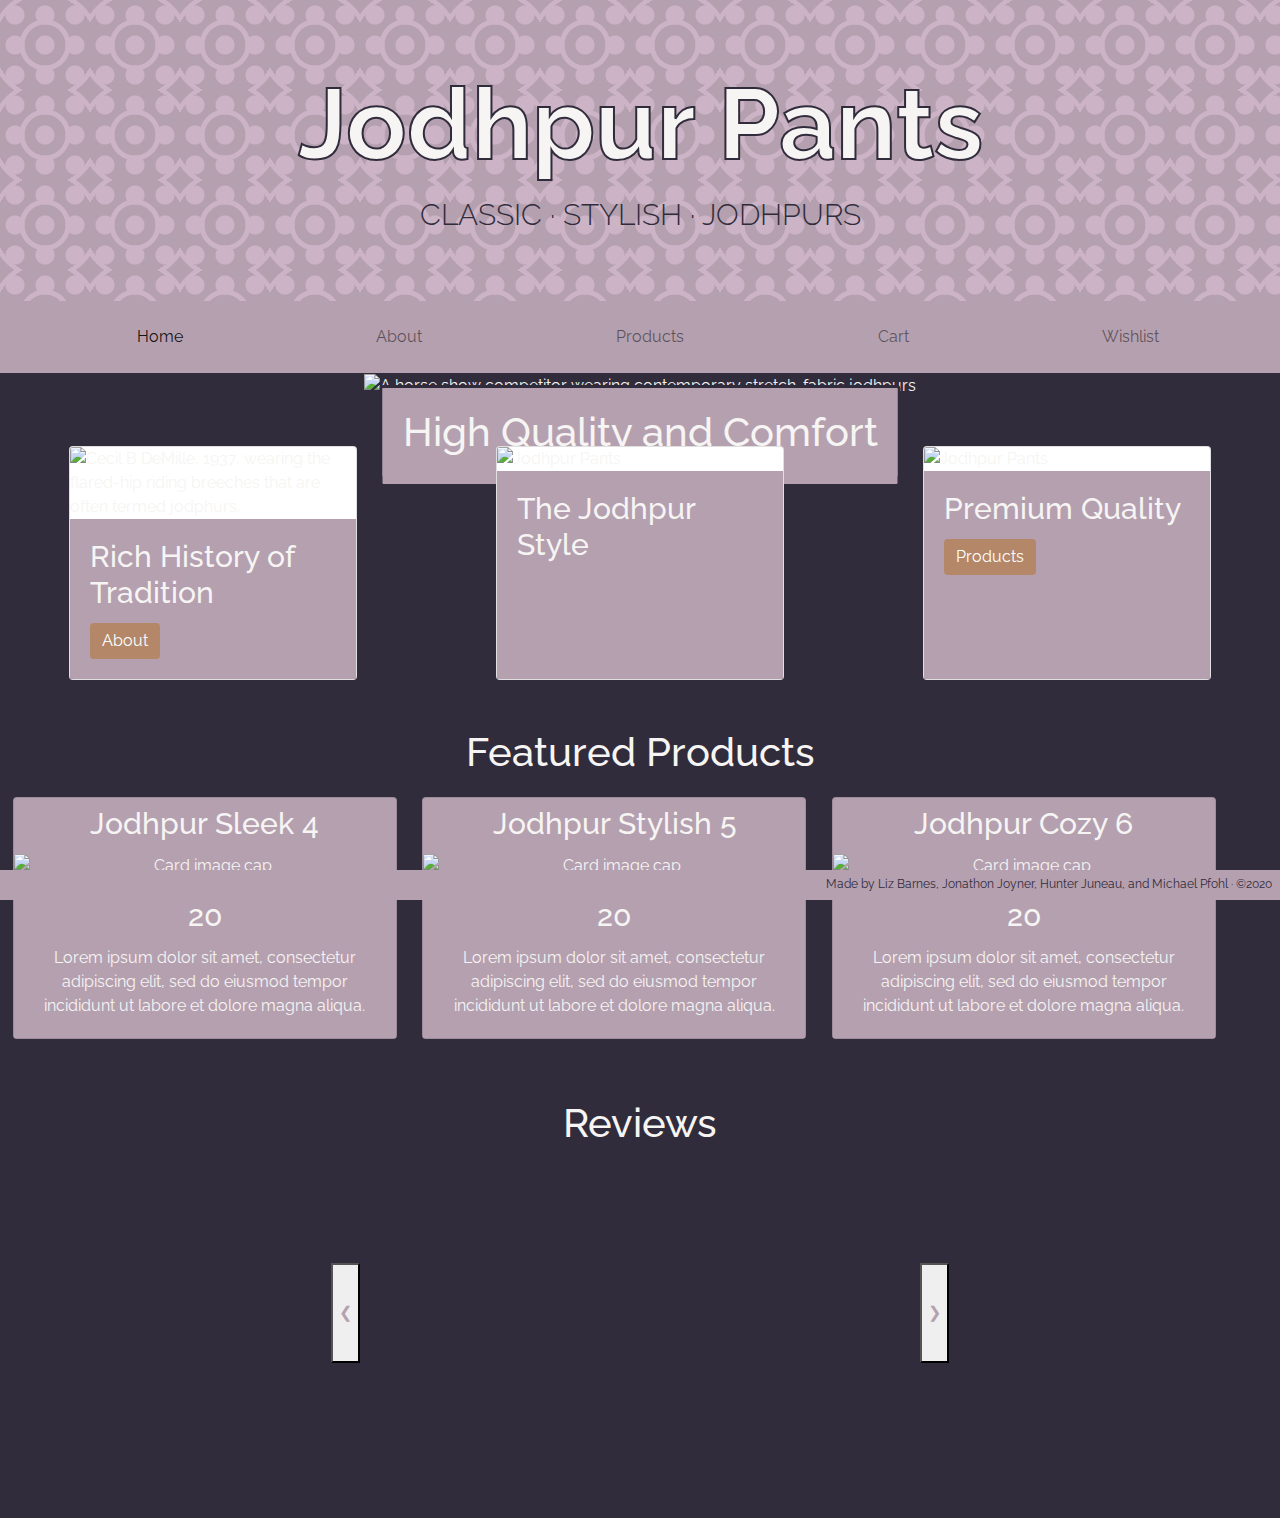
==== commit dafd66bd: "Merge pull request #61 from nss-evening-cohort-13/hj-home-styling" ====
--- a/index.html
+++ b/index.html
@@ -13,7 +13,7 @@
 		/>
 		<link rel="stylesheet" href="main.css" />
 	</head>
-	<body>
+	<body class="homepage">
 		<!-- Navbar Start -->
 		<div class="jumbotron jumbotron-fluid m-0 jumbotron--banner">
 			<div class="container">
@@ -78,7 +78,7 @@
 		<!-- Main Image End -->
 		<!-- Feature Cards Start -->
 		<div class="d-flex flex-row justify-content-around mt-5 mb-5">
-			<div class="card" style="width: 18rem;">
+			<div class="card feature-card" style="width: 18rem;">
 				<img
 					src="https://upload.wikimedia.org/wikipedia/commons/thumb/9/9f/Cecil_B_DeMille_1937.JPG/220px-Cecil_B_DeMille_1937.JPG"
 					class="card-img-top"
@@ -89,18 +89,17 @@
 					<a href="./about.html" class="btn btn-primary">About</a>
 				</div>
 			</div>
-			<div class="card" style="width: 18rem;">
+			<div class="card feature-card" style="width: 18rem;">
 				<img
 					src="https://i.pinimg.com/originals/2d/55/c9/2d55c911b4bfd07874af13a6bf003126.jpg"
 					class="card-img-top"
 					alt="Jodhpur Pants"
 				/>
 				<div class="card-body">
-					<h5 class="card-title">Need To Find Something?</h5>
-					<input type="text" placeholder="Search..." />
+					<h5 class="card-title">The Jodhpur Style</h5>
 				</div>
 			</div>
-			<div class="card" style="width: 18rem;">
+			<div class="card feature-card" style="width: 18rem;">
 				<img
 					src="https://skypic.attic.city/?bucket=cdn.attic.city&key=items/1f12242be04d0195723a4af8f5a5dfd76d7a2e0e3f367a5ec903181e2983c813-w670h705q75fit.jpeg"
 					class="card-img-top"
--- a/main.css
+++ b/main.css
@@ -44,7 +44,6 @@
     background: #BC493B;
 }
 
-
 .nav--bar {
     background: #B5A0B0;
 }
@@ -73,10 +72,6 @@
     margin: auto;
 }
 
-#gridContainer {
-    list-style: none;
-   }
-
 .containerWishlistPage {
     width: 1000px;
     color: #312C3C;
@@ -84,19 +79,7 @@
 
 .containerCartWishlistPage {
     color: #312C3C;
-
-}
-
-/* #containerCartWishlistPage {
-    margin: auto;
-}
-#btnRemoveFromWishlist {
-    font-size: 12px;
-    margin-bottom: 35px;
-}
-#btnAddToCart {
-    font-size: 12px;
-} */
+}
 
 .footer--container {
     position: fixed;
@@ -142,7 +125,7 @@
     margin-right: 100px;
 }
 
-/* .col-4 {
+.col-4 {
     flex-basis: 0;
     flex-grow: 1;
     max-width: 100%;
@@ -151,7 +134,7 @@
     margin: 10px;
     width: 200px;
     box-sizing: border-box;
-} */
+}
 
 .list-group {
     margin-left: 60px;
@@ -199,8 +182,110 @@
     order: 1;
 }
 
+.slide-button {
+    height: 100px;
+    color: #B5A0B0;
+}
+
 .container-md {
     width: 500px;
     margin-left: 50em;
     margin-bottom: 100px;
+}
+
+
+.form-control {
+    background-color: #b59fb0;
+    
+}
+
+
+.comment-text {
+    margin: 15px;
+    position: relative;
+    width: 265px;
+    height: 100px;
+    padding: 4px;
+    background: #b59fb0;
+    -webkit-border-radius: 22px;
+    -moz-border-radius: 22px;
+    border-radius: 22px;
+     border: #b38666 solid 9px;
+}
+
+.comment-text:after {
+    content: '';
+    position: absolute;
+    border-style: solid;
+    border-width: 8px 7px 0;
+    border-color: #b59fb0 transparent;
+    display: block;
+    width: 0;
+    z-index: 1;
+    bottom: -8px;
+    left: 32px;
+}
+
+
+.comment-text:before {
+    content: '';
+    position: absolute;
+    border-style: solid;
+    border-width: 16px 15px 0;
+    border-color: #b38666 transparent;
+    display: block;
+    width: 0;
+    z-index: 0;
+    bottom: -25px;
+    left: 24px;
+}
+
+.comment-bubble {
+    margin: 15px;
+    position: relative;
+   width: 265px;
+   height: 100px;
+   padding: 4px;
+   background: #b59fb0;
+   -webkit-border-radius: 22px;
+   -moz-border-radius: 22px;
+   border-radius: 22px;
+    border: #b38666 solid 9px;
+}
+
+.comment-bubble:after {
+    content: '';
+    position: absolute;
+    border-style: solid;
+    border-width: 0 7px 8px;
+    border-color: #b59fb0 transparent;
+    display: block;
+    width: 0;
+    z-index: 1;
+    top: -8px;
+    left: 190px;
+}
+
+.comment-bubble:before {
+    content: '';
+    position: absolute;
+    border-style: solid;
+    border-width: 0 15px 16px;
+    border-color: #b38666 transparent;
+    display: block;
+    width: 0;
+    z-index: 0;
+    top: -25px;
+    left: 182px;
+}
+
+.media-object-img {
+    border: 1px solid #ddd;
+  border-radius: 4px;
+  padding: 5px;
+  width: 100px;
+}
+
+.reply-bubble {
+    margin: 15px;
 }